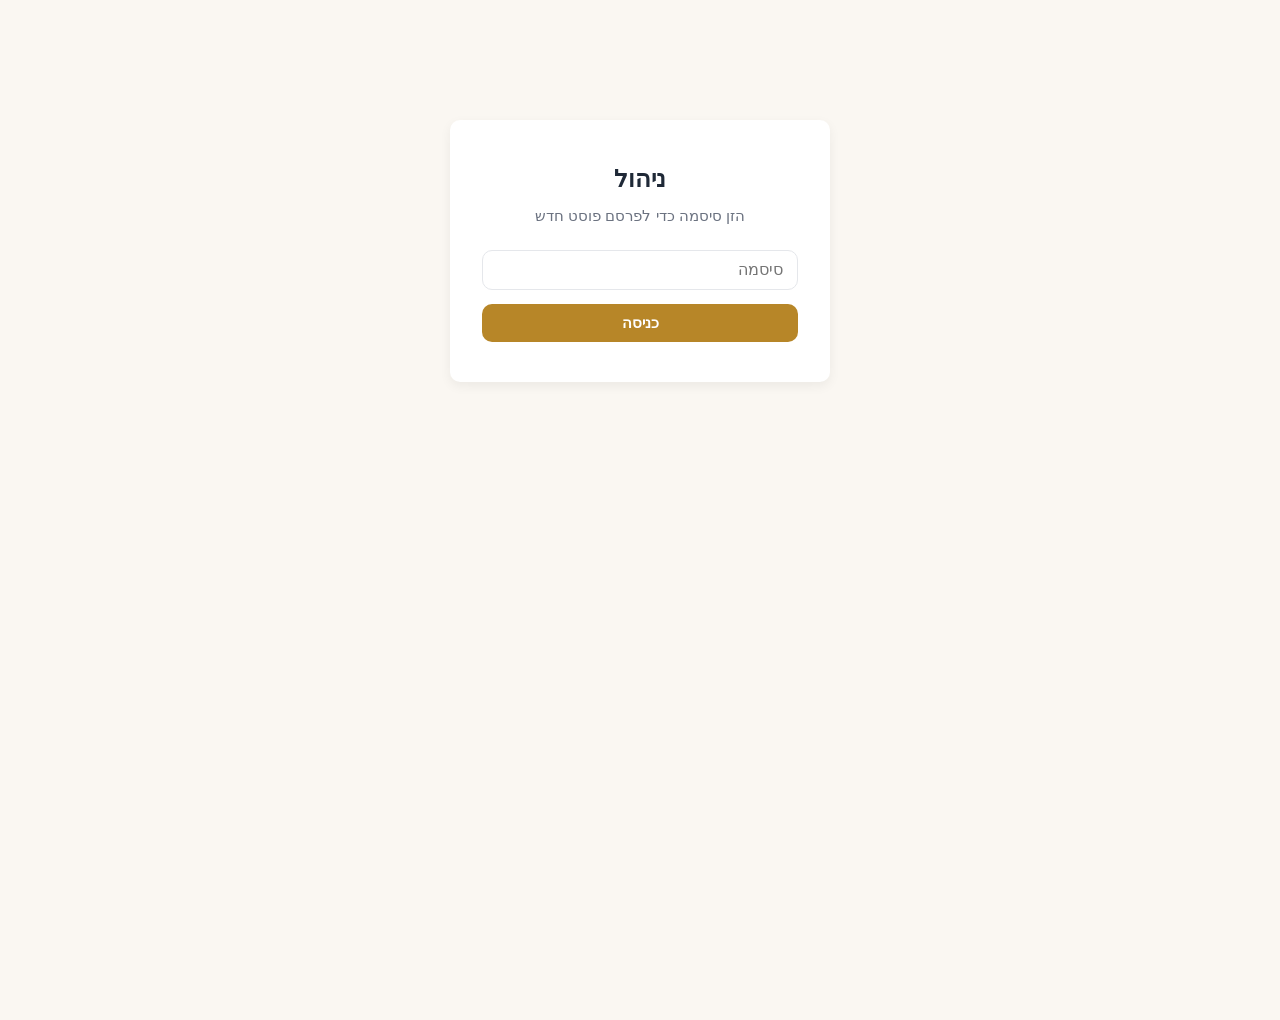
==== admin.html @ 84b6a021 "הוספת אזור ניהול לפרסום פוסטים חדשים admin.html + admin.js: - מסך כניסה עם סיסמה, שמירת draft אוטומט" ====
<!DOCTYPE html>
<html lang="he" dir="rtl">
<head>
<meta charset="UTF-8" />
<meta name="viewport" content="width=device-width, initial-scale=1.0" />
<meta name="robots" content="noindex, nofollow" />
<title>ניהול — שניאור רוכברגר</title>
<link rel="icon" type="image/svg+xml" href="favicon.svg">
<style>
  :root {
    --bg: #faf7f2;
    --card: #ffffff;
    --text: #1f2937;
    --text-light: #6b7280;
    --primary: #b78628;
    --primary-dark: #8c6618;
    --border: #e5e7eb;
    --error: #dc2626;
    --success: #059669;
    --radius: 10px;
    --shadow: 0 4px 12px rgba(0,0,0,0.06);
    --shadow-lg: 0 12px 32px rgba(0,0,0,0.10);
  }
  * { box-sizing: border-box; margin: 0; padding: 0; }
  body {
    font-family: 'Heebo', 'Segoe UI', Tahoma, sans-serif;
    background: var(--bg);
    color: var(--text);
    min-height: 100vh;
    line-height: 1.55;
  }

  .login-card {
    max-width: 380px;
    margin: 120px auto;
    background: var(--card);
    border-radius: var(--radius);
    box-shadow: var(--shadow);
    padding: 40px 32px;
    text-align: center;
  }
  .login-card h2 { font-size: 1.5rem; margin-bottom: 8px; }
  .login-card p { color: var(--text-light); margin-bottom: 22px; font-size: 0.92rem; }
  .login-error { color: var(--error); font-size: 0.88rem; margin-top: 10px; display: none; }

  .admin-wrap { max-width: 760px; margin: 0 auto; padding: 32px 20px 80px; }
  .admin-title { text-align: center; margin-bottom: 6px; font-size: 1.6rem; }
  .admin-subtitle { text-align: center; color: var(--text-light); margin-bottom: 32px; font-size: 0.92rem; }

  .form-group { margin-bottom: 20px; }
  .form-group label {
    display: block; font-weight: 600; margin-bottom: 6px;
    color: var(--text); font-size: 0.95rem;
  }
  .form-group .hint { font-size: 0.82rem; color: var(--text-light); font-weight: 400; margin-right: 6px; }
  .form-group input[type="text"],
  .form-group input[type="password"],
  .form-group select,
  .form-group textarea {
    width: 100%;
    padding: 10px 14px;
    border: 1px solid var(--border);
    border-radius: var(--radius);
    font-family: inherit;
    font-size: 1rem;
    color: var(--text);
    background: var(--card);
    transition: border-color 0.15s;
  }
  .form-group input:focus, .form-group select:focus, .form-group textarea:focus {
    outline: none;
    border-color: var(--primary);
    box-shadow: 0 0 0 3px rgba(183,134,42,0.12);
  }
  .form-group textarea {
    min-height: 320px;
    resize: vertical;
    line-height: 1.7;
    font-size: 1rem;
  }
  .form-group textarea#postExcerpt { min-height: 90px; font-size: 0.95rem; }

  .actions-row {
    display: flex; gap: 10px; justify-content: flex-end; margin-top: 24px; flex-wrap: wrap;
  }
  .btn {
    padding: 10px 22px;
    border: none;
    border-radius: var(--radius);
    font-family: inherit; font-size: 0.95rem; font-weight: 600;
    cursor: pointer;
    transition: all 0.15s;
    display: inline-flex; align-items: center; gap: 8px;
  }
  .btn-primary { background: var(--primary); color: white; }
  .btn-primary:hover { background: var(--primary-dark); }
  .btn-primary:disabled { opacity: 0.6; cursor: not-allowed; }
  .btn-secondary { background: #f3f4f6; color: var(--text); border: 1px solid var(--border); }
  .btn-secondary:hover { background: #e5e7eb; }
  .btn-block { width: 100%; justify-content: center; }

  .status-msg {
    margin-top: 20px; padding: 12px 16px; border-radius: var(--radius);
    font-size: 0.92rem; display: none;
  }
  .status-msg.success { background: #d1fae5; color: var(--success); display: block; }
  .status-msg.error { background: #fee2e2; color: var(--error); display: block; }
  .status-msg.info { background: #e0f2fe; color: #0369a1; display: block; }

  .spinner {
    width: 14px; height: 14px;
    border: 2px solid rgba(255,255,255,0.3);
    border-top-color: white;
    border-radius: 50%;
    animation: spin 0.8s linear infinite;
    display: inline-block;
  }
  @keyframes spin { to { transform: rotate(360deg); } }

  /* Preview overlay */
  .preview-overlay {
    position: fixed; inset: 0;
    background: rgba(0,0,0,0.55);
    display: none;
    align-items: center; justify-content: center;
    z-index: 1000;
    padding: 20px;
    overflow-y: auto;
  }
  .preview-overlay.active { display: flex; }
  .preview-modal {
    background: white;
    max-width: 700px; width: 100%;
    max-height: 90vh;
    overflow-y: auto;
    border-radius: var(--radius);
    padding: 36px 32px;
    position: relative;
    box-shadow: var(--shadow-lg);
  }
  .preview-close {
    position: absolute; top: 12px; left: 12px;
    background: none; border: none; font-size: 1.6rem; cursor: pointer; color: var(--text-light);
  }
  .preview-modal .preview-cat {
    display: inline-block;
    background: var(--primary);
    color: white;
    padding: 3px 12px;
    border-radius: 12px;
    font-size: 0.78rem;
    margin-bottom: 14px;
  }
  .preview-modal h2 { font-size: 1.6rem; margin-bottom: 8px; }
  .preview-modal .preview-subtitle { color: var(--text-light); margin-bottom: 20px; font-size: 1rem; }
  .preview-modal .preview-body p { margin-bottom: 14px; }
  .preview-modal .preview-body h3 { font-size: 1.15rem; margin: 22px 0 8px; color: var(--primary-dark); }

  @media (max-width: 600px) {
    .admin-wrap { padding: 20px 14px 60px; }
    .login-card { margin: 60px 16px; padding: 32px 22px; }
    .actions-row { flex-direction: column-reverse; }
    .actions-row .btn { width: 100%; justify-content: center; }
  }
</style>
</head>
<body>

<!-- LOGIN -->
<div id="loginScreen" class="login-card">
  <h2>ניהול</h2>
  <p>הזן סיסמה כדי לפרסם פוסט חדש</p>
  <div class="form-group" style="margin-bottom:14px;">
    <input type="password" id="passwordInput" placeholder="סיסמה" autocomplete="off" />
  </div>
  <button class="btn btn-primary btn-block" id="loginBtn">כניסה</button>
  <div class="login-error" id="loginError">סיסמה שגויה</div>
</div>

<!-- ADMIN -->
<div id="adminPanel" style="display:none;">
  <div class="admin-wrap">
    <h1 class="admin-title">פרסום פוסט חדש</h1>
    <p class="admin-subtitle">הפוסט יתפרסם ישירות באתר תוך כדקה</p>

    <form id="postForm" autocomplete="off">

      <div class="form-group">
        <label for="postTitle">כותרת <span class="hint">(חובה)</span></label>
        <input type="text" id="postTitle" required placeholder="כותרת הפוסט" />
      </div>

      <div class="form-group">
        <label for="postSubtitle">כותרת משנה <span class="hint">(אופציונלי)</span></label>
        <input type="text" id="postSubtitle" placeholder="הסבר קצר מתחת לכותרת" />
      </div>

      <div class="form-group">
        <label for="postCategory">קטגוריה</label>
        <select id="postCategory">
          <option value="chinuch">חינוך</option>
          <option value="horut">הורות</option>
          <option value="values">ערכים</option>
        </select>
      </div>

      <div class="form-group">
        <label for="postContent">תוכן <span class="hint">(שורה ריקה = פסקה חדשה)</span></label>
        <textarea id="postContent" required placeholder="כתוב כאן את הפוסט..."></textarea>
      </div>

      <div class="form-group">
        <label for="postExcerpt">תקציר <span class="hint">(אופציונלי — אם ריק, ייגזר אוטומטית מהתוכן)</span></label>
        <textarea id="postExcerpt" placeholder="2-3 משפטים שמופיעים בכרטיס"></textarea>
      </div>

      <div class="actions-row">
        <button type="button" class="btn btn-secondary" id="previewBtn">תצוגה מקדימה</button>
        <button type="submit" class="btn btn-primary" id="publishBtn">
          <span id="publishText">פרסם באתר</span>
          <span id="publishSpinner" class="spinner" style="display:none;"></span>
        </button>
      </div>
    </form>

    <div class="status-msg" id="statusMsg"></div>
  </div>
</div>

<!-- PREVIEW -->
<div class="preview-overlay" id="previewOverlay">
  <div class="preview-modal">
    <button class="preview-close" id="previewClose" aria-label="סגור">&times;</button>
    <div id="previewContent"></div>
  </div>
</div>

<script src="admin.js"></script>
</body>
</html>
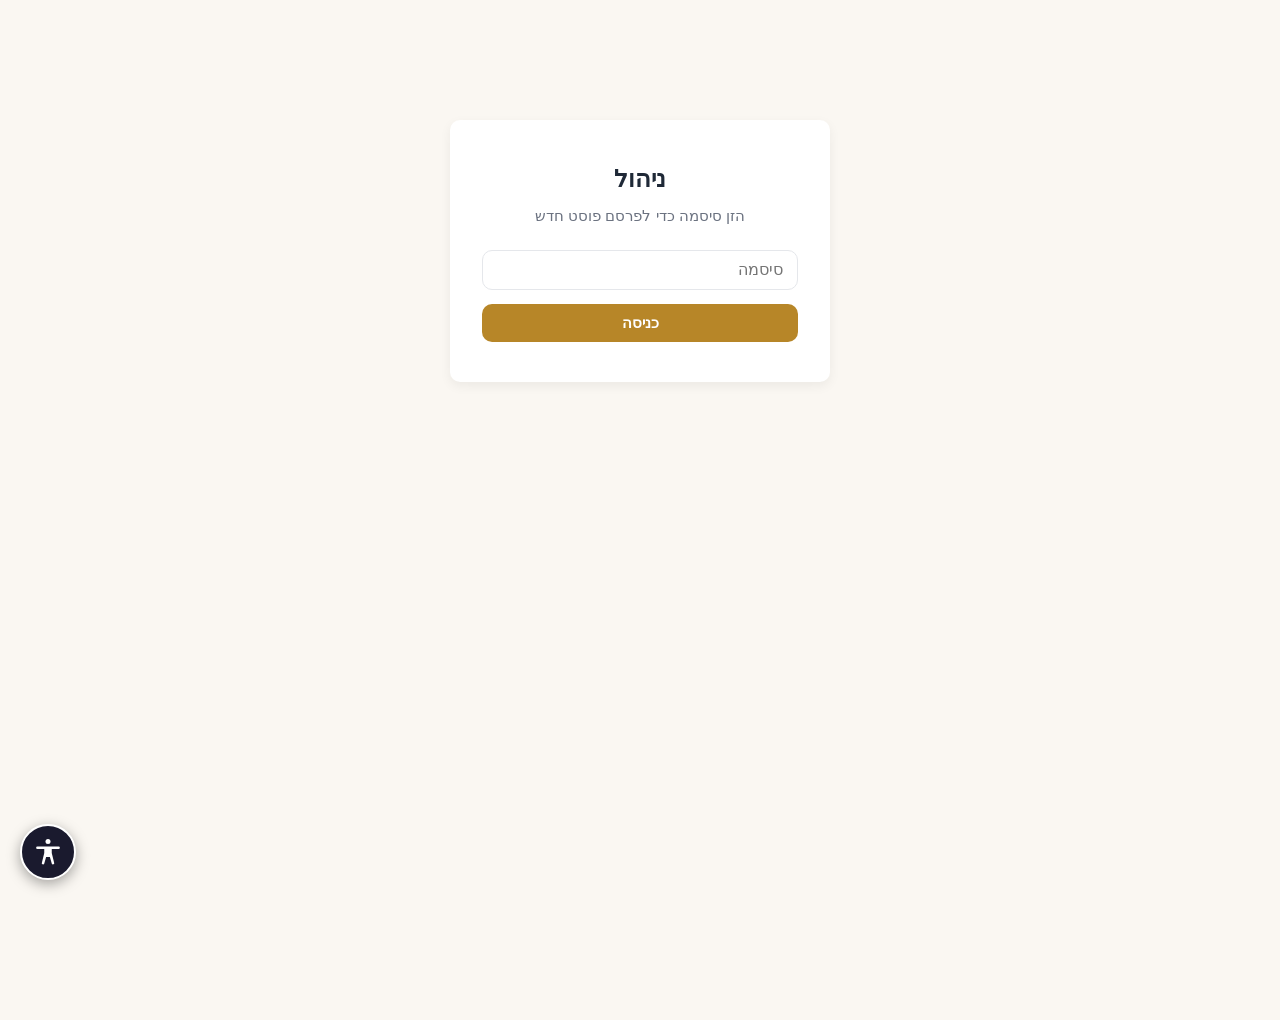
==== commit 12eea297: "Add accessibility widget compliant with IS 5568 / WCAG 2.1 AA" ====
--- a/admin.html
+++ b/admin.html
@@ -163,6 +163,8 @@
     .actions-row .btn { width: 100%; justify-content: center; }
   }
 </style>
+    <link rel="stylesheet" href="a11y.css?v=1">
+    <script src="a11y-widget.js?v=1" defer></script>
 </head>
 <body>
 
--- a/a11y.css
+++ b/a11y.css
@@ -0,0 +1,126 @@
+/* ===== Accessibility (WCAG 2.1 AA / ת"י 5568) ===== */
+.sr-only{position:absolute;width:1px;height:1px;padding:0;margin:-1px;overflow:hidden;clip:rect(0,0,0,0);white-space:nowrap;border:0}
+.skip-link{position:absolute;right:8px;top:-48px;z-index:3000;background:#1a1a2e;color:#fff;padding:10px 18px;border-radius:0 0 8px 8px;text-decoration:none;font-weight:700;transition:top .2s ease}
+.skip-link:focus{top:0;outline:3px solid #ffd166}
+a:focus-visible,button:focus-visible,input:focus-visible,textarea:focus-visible,select:focus-visible{outline:3px solid #ffd166;outline-offset:2px}
+
+/* ===== A11y Widget ===== */
+#a11y-widget{position:fixed;z-index:9999;bottom:20px;left:20px;font-family:'Assistant',Arial,sans-serif;direction:rtl}
+.a11y-fab{
+  width:56px;height:56px;border-radius:50%;
+  background:#1a1a2e;color:#fff;border:2px solid #fff;
+  box-shadow:0 4px 14px rgba(0,0,0,.35);cursor:pointer;
+  display:flex;align-items:center;justify-content:center;
+  padding:0;transition:transform .15s ease, box-shadow .15s ease;
+}
+.a11y-fab:hover{transform:scale(1.06);box-shadow:0 6px 18px rgba(0,0,0,.4)}
+.a11y-fab:focus-visible{outline:3px solid #ffd166;outline-offset:3px}
+
+.a11y-panel{
+  position:absolute;bottom:70px;left:0;
+  width:300px;max-width:calc(100vw - 40px);
+  background:#fff;color:#1a1a2e;
+  border-radius:14px;box-shadow:0 10px 30px rgba(0,0,0,.25);
+  overflow:hidden;border:1px solid #e5e5e5;
+}
+.a11y-panel[hidden]{display:none}
+.a11y-panel-header{
+  background:#1a1a2e;color:#fff;padding:12px 16px;
+  display:flex;justify-content:space-between;align-items:center;gap:8px;
+}
+.a11y-panel-header h2{margin:0;font-size:1.05rem;font-weight:700;color:#fff}
+.a11y-close{
+  background:none;border:none;color:#fff;font-size:1.6rem;
+  cursor:pointer;padding:0 8px;line-height:1;border-radius:4px;
+}
+.a11y-close:focus-visible{outline:2px solid #ffd166}
+
+.a11y-panel-body{padding:14px;display:flex;flex-direction:column;gap:8px}
+
+.a11y-opt{
+  display:flex;align-items:center;gap:12px;
+  padding:10px 12px;background:#f4f4f7;border:2px solid transparent;
+  border-radius:8px;cursor:pointer;font-size:1rem;text-align:right;
+  color:#1a1a2e;font-family:inherit;width:100%;
+}
+.a11y-opt:hover{background:#ebebf2}
+.a11y-opt:focus-visible{outline:none;border-color:#1a1a2e}
+.a11y-opt[aria-pressed="true"]{background:#1a1a2e;color:#fff}
+.a11y-opt-icon{font-size:1.15rem;min-width:24px;text-align:center;font-weight:700}
+
+.a11y-font-controls{
+  display:flex;align-items:center;gap:8px;
+  padding:10px 12px;background:#f4f4f7;border-radius:8px;
+}
+.a11y-font-label{flex:1;font-size:1rem;font-weight:600}
+.a11y-font-btn{
+  width:36px;height:36px;border-radius:50%;border:1px solid #ddd;
+  background:#fff;cursor:pointer;font-size:1.3rem;font-weight:700;
+  display:flex;align-items:center;justify-content:center;padding:0;
+  color:#1a1a2e;font-family:inherit;
+}
+.a11y-font-btn:hover{background:#1a1a2e;color:#fff}
+.a11y-font-btn:focus-visible{outline:2px solid #ffd166}
+.a11y-font-level{min-width:24px;text-align:center;font-weight:700;font-size:1rem}
+
+.a11y-reset{
+  padding:10px;background:#c0392b;color:#fff;border:none;
+  border-radius:8px;cursor:pointer;margin-top:4px;
+  font-size:1rem;font-weight:600;font-family:inherit;
+}
+.a11y-reset:hover{background:#a03021}
+.a11y-reset:focus-visible{outline:2px solid #ffd166}
+
+.a11y-panel-footer{
+  padding:12px 16px;background:#f4f4f7;
+  text-align:center;border-top:1px solid #e5e5e5;font-size:.95rem;
+}
+.a11y-panel-footer a{color:#1a1a2e;font-weight:700;text-decoration:underline}
+
+/* ===== Body effects ===== */
+/* Grayscale: apply to direct children of body EXCEPT the widget,
+   so the widget stays in color and visible. */
+body.a11y-grayscale > *:not(#a11y-widget){filter:grayscale(1)}
+
+body.a11y-contrast{background:#000 !important;color:#ff0 !important}
+body.a11y-contrast *:not(#a11y-widget):not(#a11y-widget *){
+  background-color:#000 !important;color:#ff0 !important;
+  border-color:#ff0 !important;box-shadow:none !important;
+}
+body.a11y-contrast a:not(#a11y-widget a){color:#0ff !important;text-decoration:underline !important}
+body.a11y-contrast :not(#a11y-widget):not(#a11y-widget *) img,
+body.a11y-contrast :not(#a11y-widget):not(#a11y-widget *) video{filter:grayscale(1) contrast(1.4) !important}
+
+body.a11y-links a:not(#a11y-widget a){
+  text-decoration:underline !important;
+  text-underline-offset:3px;font-weight:700 !important;
+}
+
+body.a11y-readable :not(#a11y-widget):not(#a11y-widget *){
+  font-family:'Arial','Assistant',sans-serif !important;
+  letter-spacing:.04em !important;
+  word-spacing:.08em !important;
+  line-height:1.7 !important;
+}
+
+body.a11y-stop-motion *,
+body.a11y-stop-motion *::before,
+body.a11y-stop-motion *::after{
+  animation-duration:.001s !important;
+  animation-iteration-count:1 !important;
+  transition-duration:.001s !important;
+  scroll-behavior:auto !important;
+}
+
+body.a11y-font-plus1{font-size:108% !important}
+body.a11y-font-plus2{font-size:118% !important}
+body.a11y-font-plus3{font-size:130% !important}
+body.a11y-font-plus4{font-size:145% !important}
+body.a11y-font-plus5{font-size:160% !important}
+body.a11y-font-minus1{font-size:95% !important}
+body.a11y-font-minus2{font-size:90% !important}
+
+@media (max-width:480px){
+  #a11y-widget{bottom:14px;left:14px}
+  .a11y-panel{width:280px}
+}
